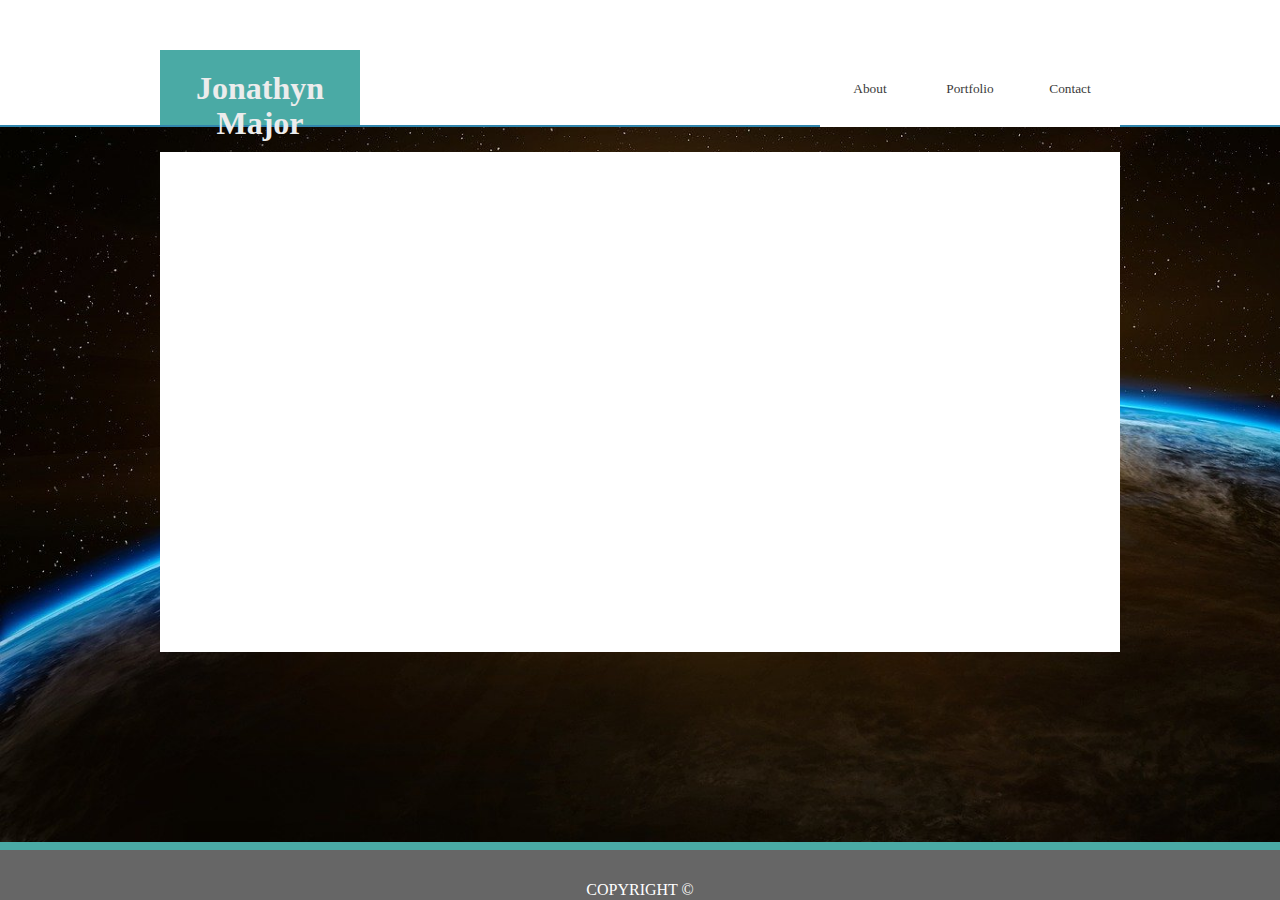
==== contact.html @ eda7edcd "base page with css complated, no specific difference between main pages" ====
<html>
<head>
<link rel="stylesheet" href="assets/css/style.css">
</head>

<body>
<script src="assets/js/javascript.js"></script>
<!-- ---------Header Section-------------
-------Navigation and Logo ----------- -->
<section class="heading-section">
    <div class = "nav-logo-container">
        <div class="logo">
            <h1>Jonathyn Major</h1>
        </div>
        <div class="navigation">
            <ul class="ulist">
                <li><button type = "button" onclick="window.open('index.html')">About</button></li>
                <li><button type = "button" onclick="window.open('portfolio.html')">Portfolio</button></li>
                <li><button type = "button" onclick="window.open('contact.html')">Contact</button></li>
            </ul>
        </div>
        
        
        
        </div>
</section>


<!-- ---------Main Section-------------
-------Primary Content Index ----------- -->
<section class="index-main-section">

</section>


<!-- ---------Footer Section-------------
------- Close Notes for Each Page ----------- -->
<section class="footing-section">
COPYRIGHT &#169
</section>





</body>




</html>
---- assets/css/style.css ----
*{
    font-family: 'Times New Roman', Times, serif;
    
}

/* Page Features */
body{
margin:0px;
background-image: url("../images/space_earth.jpg");
background-repeat: no-repeat;
background-size: cover;
}
h1{

}
button{
    text-decoration: none;
    color:rgb(58, 58, 58); 
    border:none;
    height:100%;
    width:100px;
    background-color:white;
}
button:hover{
    color:white;
    
    background-color:#4aaaa5;
    transition:.5s;
}
li{
    float:left;
    padding:0px 0px;
    
    height:100%;
    margin:0px;
    line-height: 75px;
    color:rgb(58, 58, 58);
    
}
li:hover{
    
}
ul{
    margin:0px
}

/* Classes  */
.heading-section{
position:relative;
top:0px;
height:100px;
border-bottom:2px solid rgb(49, 134, 173);
background-color: white;
padding-top:25px;

}
.nav-logo-container{
    
    
    width:100%;
    max-width:960px;
    height:75%;
    margin-top:25px;
    margin-left:auto;
    margin-right:auto;
    position:relative;
  
    
}
.logo{
background-color:#4aaaa5;
position: absolute;
left:0px;
bottom:0px;
width:200px;
height:100%;
text-align:center;
color:rgb(236, 236, 236);
line-height:35px;
}
.navigation{
position: absolute;
right:0px;
bottom:0px;
width:auto;
height:75px;
background-color: white;
display: inline;
padding:0px;

}
.ulist{
    list-style-type: none;
    
}



.index-main-section{
background-color:white;
position: relative;
margin:0px auto;
top:25px;
height:500px;
max-width:960;
max-height:960;

}
.footing-section{
position:fixed;
width:100%;
height:50px;
background-color:#666666;
bottom:0px;
border-top: 8px solid #4aaaa5;
text-align:center;
line-height:80px;
color:white;
margin-top:50px;
}


/* IDs  */
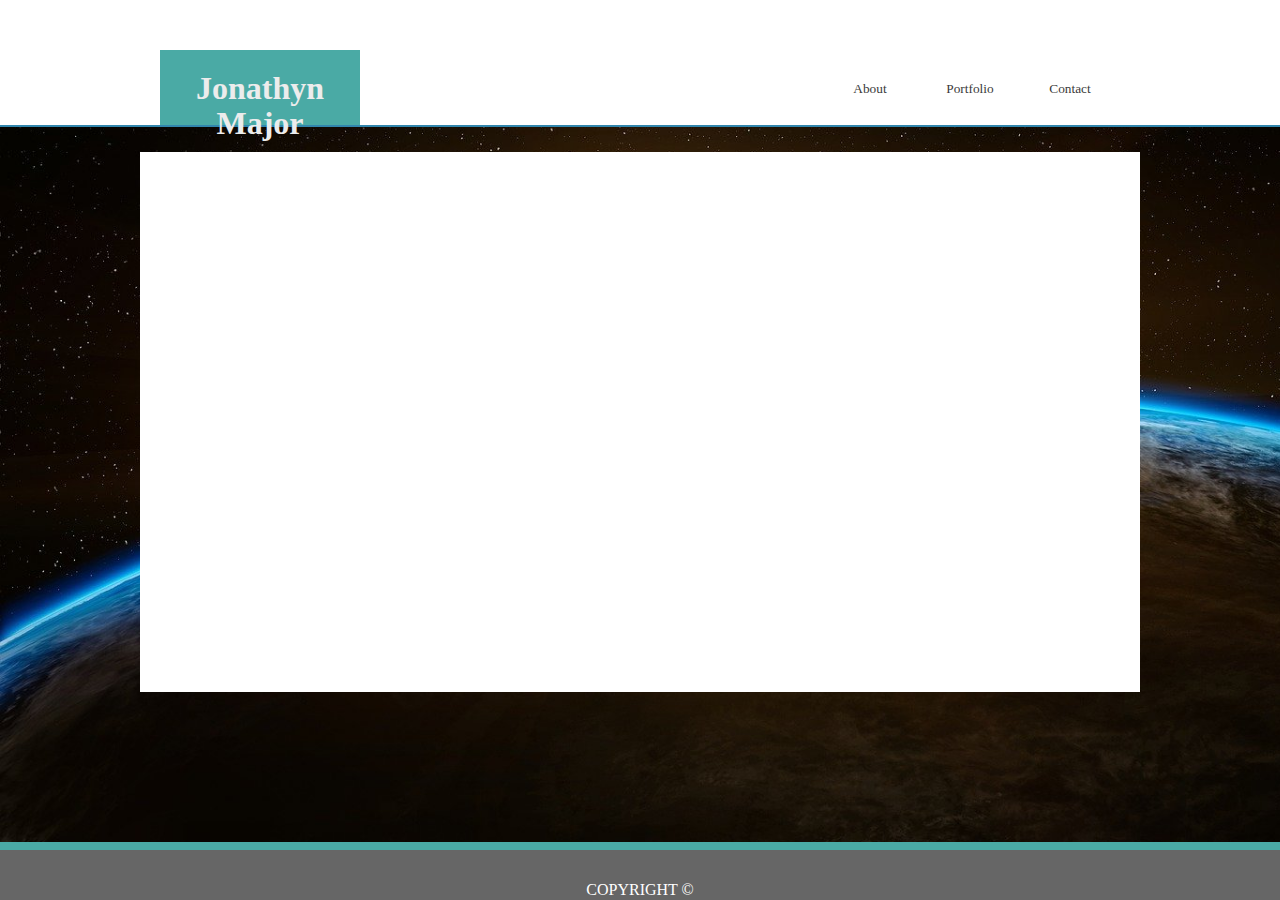
==== commit 63660a74: "Index.html completed, first round. Minimal requirement met" ====
--- a/contact.html
+++ b/contact.html
@@ -30,6 +30,7 @@
 -------Primary Content Index ----------- -->
 <section class="index-main-section">
 
+
 </section>
 
 
--- a/assets/css/style.css
+++ b/assets/css/style.css
@@ -9,17 +9,27 @@
 background-image: url("../images/space_earth.jpg");
 background-repeat: no-repeat;
 background-size: cover;
+
 }
-h1{
 
+h2{
+color:#4aaaa5;
+font-size:25px;
+margin:10px;
+}
+
+hr{
+    border-top:4px solid #cccccc;
+width:100%
 }
 button{
     text-decoration: none;
     color:rgb(58, 58, 58); 
     border:none;
-    height:100%;
+    height:95%;
     width:100px;
     background-color:white;
+    
 }
 button:hover{
     color:white;
@@ -42,6 +52,10 @@
 }
 ul{
     margin:0px
+}
+p{
+    margin-top:0;
+    
 }
 
 /* Classes  */
@@ -102,8 +116,9 @@
 margin:0px auto;
 top:25px;
 height:500px;
-max-width:960;
-max-height:960;
+max-width:960px;
+color:black;
+padding:20px;
 
 }
 .footing-section{
@@ -118,6 +133,19 @@
 color:white;
 margin-top:50px;
 }
+.main-paragraph > img{
+    height:200px;
+    width:200px;
+    margin:4px 10px 8px 0px;
+    float:left;
+}
 
+.main-paragraph{
+    margin-top:10px;
+    text-align:left;
+    float:left;
+    font-size: 20px;
+
+}
 
 /* IDs  */
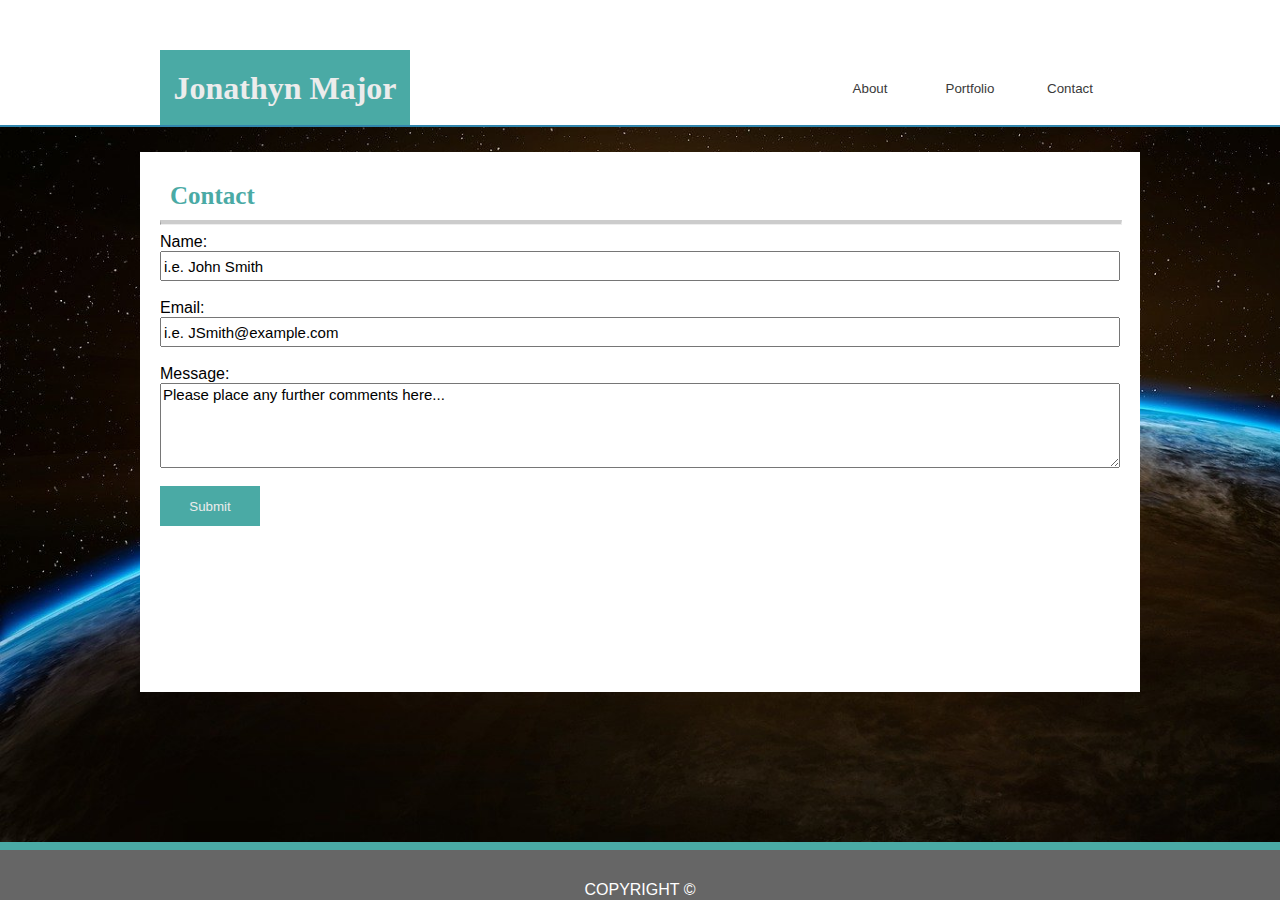
==== commit a9211eb9: "initial finish of contact page, meets minimum requirements" ====
--- a/contact.html
+++ b/contact.html
@@ -29,8 +29,24 @@
 <!-- ---------Main Section-------------
 -------Primary Content Index ----------- -->
 <section class="index-main-section">
+<h2>Contact</h2>
+<hr>
+<form class="formdata">
+    Name:<br>
+    <input type="text" name="name" value="i.e. John Smith" class="name-form">
+    <br><br>
+    Email:<br>
+    <input type="text" name="email" value="i.e. JSmith@example.com" class="email-form">
+    <br><br>
+    Message:<br>
+    <textarea type="text" name="Message" class="message-form">Please place any further comments here...
+    </textarea>
+        <br><br>
+    
 
+    <input type="submit" value="Submit" class="submit-form">
 
+</form>
 </section>
 
 
--- a/assets/css/style.css
+++ b/assets/css/style.css
@@ -1,5 +1,5 @@
 *{
-    font-family: 'Times New Roman', Times, serif;
+    font-family:Arial, Helvetica, sans-serif;
     
 }
 
@@ -11,11 +11,14 @@
 background-size: cover;
 
 }
-
+h1{
+    font-family: Georgia, 'Times New Roman', Times, serif;
+}
 h2{
 color:#4aaaa5;
 font-size:25px;
 margin:10px;
+font-family: Georgia, 'Times New Roman', Times, serif;
 }
 
 hr{
@@ -29,6 +32,8 @@
     height:95%;
     width:100px;
     background-color:white;
+    transition-property:background-color, color;
+    transition-duration: .5s;
     
 }
 button:hover{
@@ -58,6 +63,7 @@
     
 }
 
+
 /* Classes  */
 .heading-section{
 position:relative;
@@ -86,11 +92,12 @@
 position: absolute;
 left:0px;
 bottom:0px;
-width:200px;
+width:250px;
 height:100%;
 text-align:center;
 color:rgb(236, 236, 236);
 line-height:35px;
+
 }
 .navigation{
 position: absolute;
@@ -147,5 +154,32 @@
     font-size: 20px;
 
 }
-
+.name-form{
+    font-size: 15px;
+    width:100%;
+    height:30px;
+}
+.email-form{
+    font-size: 15px;
+    width:100%;
+    height:30px;
+}
+.message-form{
+    font-size: 15px;
+    width:100%;
+    height:85px;
+}
+.submit-form{
+    border:none;
+    width:100px;
+    height:40px;
+    background-color:#4aaaa5;
+    color:rgb(236, 236, 236);
+    transition-property: background-color;
+    transition-duration: .5s;
+}
+.submit-form:hover{
+    background-color:#357975;
+    transition: .5s;
+}
 /* IDs  */
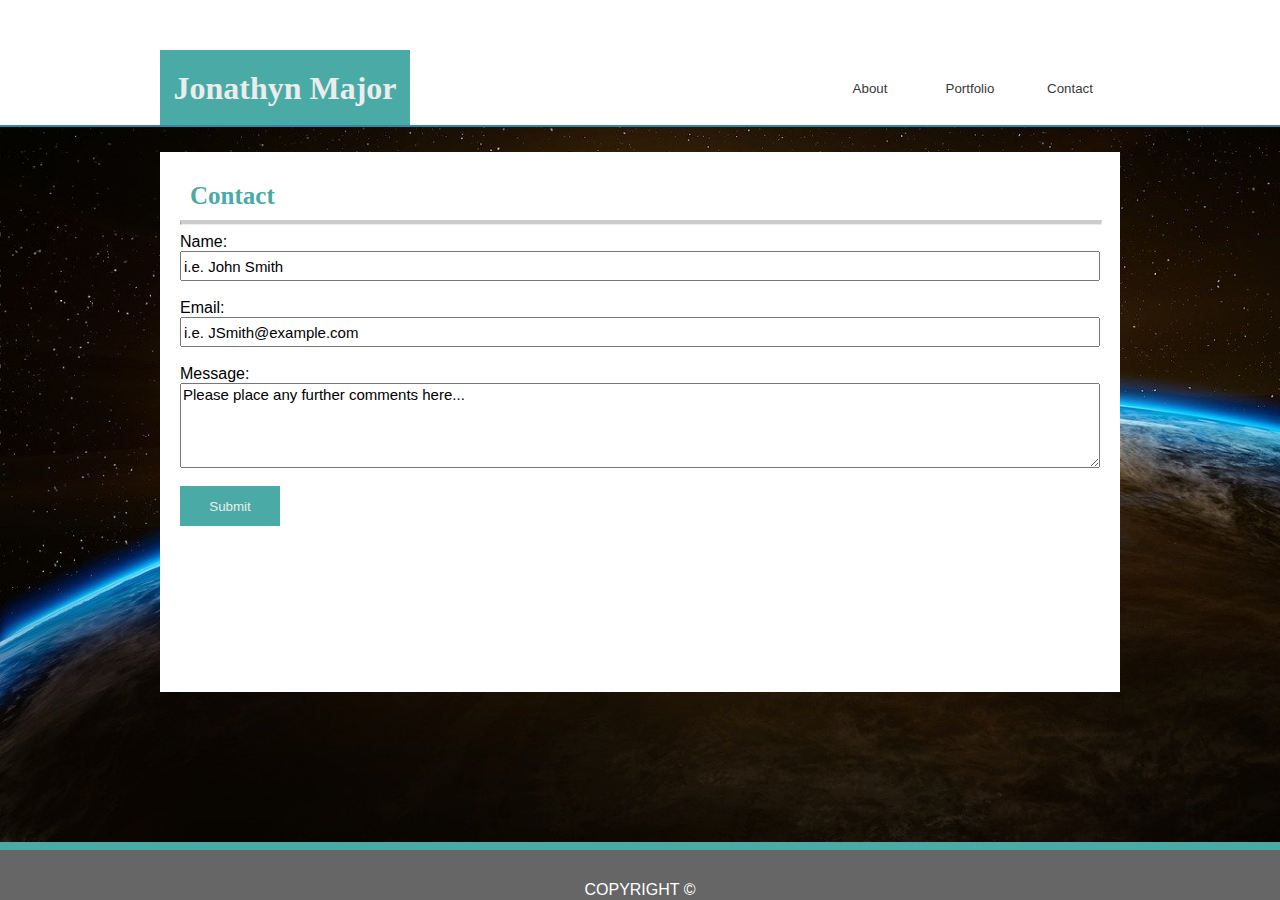
==== commit 52d4789b: "testing OneDrive Iframe" ====
--- a/contact.html
+++ b/contact.html
@@ -1,6 +1,7 @@
 <html>
 <head>
 <link rel="stylesheet" href="assets/css/style.css">
+<title>Jonathyn's Portfolio - Contact</title>
 </head>
 
 <body>
@@ -14,9 +15,9 @@
         </div>
         <div class="navigation">
             <ul class="ulist">
-                <li><button type = "button" onclick="window.open('index.html')">About</button></li>
-                <li><button type = "button" onclick="window.open('portfolio.html')">Portfolio</button></li>
-                <li><button type = "button" onclick="window.open('contact.html')">Contact</button></li>
+                <li><button type = "button" onclick="window.open('index.html','_self')">About</button></li>
+                <li><button type = "button" onclick="window.open('portfolio.html','_self')">Portfolio</button></li>
+                <li><button type = "button" onclick="window.open('contact.html','_self')">Contact</button></li>
             </ul>
         </div>
         
--- a/assets/css/style.css
+++ b/assets/css/style.css
@@ -123,7 +123,7 @@
 margin:0px auto;
 top:25px;
 height:500px;
-max-width:960px;
+max-width:920px;
 color:black;
 padding:20px;
 
@@ -182,4 +182,118 @@
     background-color:#357975;
     transition: .5s;
 }
+.project{
+    position:absolute;
+    width:250px;
+    height:200px;
+    border:2px solid black;
+    float:left
+}
+.overlay{
+    width:100%;
+    height:100%;
+    position:absolute;
+    top:0;
+    left:0;
+    transition:.5s;
+
+}
+.project.one{
+    left:52.5px;
+    top:26.25px;
+}
+.project.two{
+    left:355px;
+    top:26.25px;
+}
+.project.three{
+    left:657.5px;
+    top:26.25px;
+}
+.project.four{
+    left:52.5px;
+    top:252.5px;
+}
+.project.five{
+    left:355px;
+    top:252.5px;
+}
+
+
+.project.one > .p-image{
+    background-image: url("../images/space_earth.jpg");
+    width:100%;
+    height:100%;
+    background-repeat: no-repeat;
+    background-size: cover;
+
+}
+.project.two > .p-image{
+    background-image: url("../images/follow_dolly.jpg");
+    width:100%;
+    height:100%;
+    background-repeat: no-repeat;
+    background-size: cover;
+
+}
+.project.three > .p-image{
+    background-image: url("../images/kuiper.jpg");
+    width:100%;
+    height:100%;
+    background-repeat: no-repeat;
+    background-size: cover;
+
+}
+.project.one > .p-image{
+    background-image: url("../images/space_earth.jpg");
+    width:100%;
+    height:100%;
+    background-repeat: no-repeat;
+    background-size: cover;
+
+}
+.project.one > .p-image{
+    background-image: url("../images/space_earth.jpg");
+    width:100%;
+    height:100%;
+    background-repeat: no-repeat;
+    background-size: cover;
+
+}
+
+.over-text{
+    position:absolute;
+    left:0;
+    bottom:20%;
+    width:100%;
+    height:25%;
+    background-color:rgba(50, 140, 175, 0.8);
+    color:white;
+    border-top:2px solid white;
+    border-bottom:2px solid white;
+    text-align:center;
+    font-size:20px;
+    line-height:40px;
+    transition-property: bottom, height;
+    transition-duration: .5s;
+}
+.hover-box{
+    width:100%;
+    height:100%;
+    position:absolute;
+    top:0px;
+    left:0px;
+    z-index: 5;
+}
+.hover-box:hover ~ .overlay{
+    background-color:rgba(0,0,0,.5);
+ 
+    transition:.5s;
+}
+.hover-box:hover ~ .over-text{
+    height:98%;
+    transition:.5s;
+    bottom:0px;
+}
+
 /* IDs  */
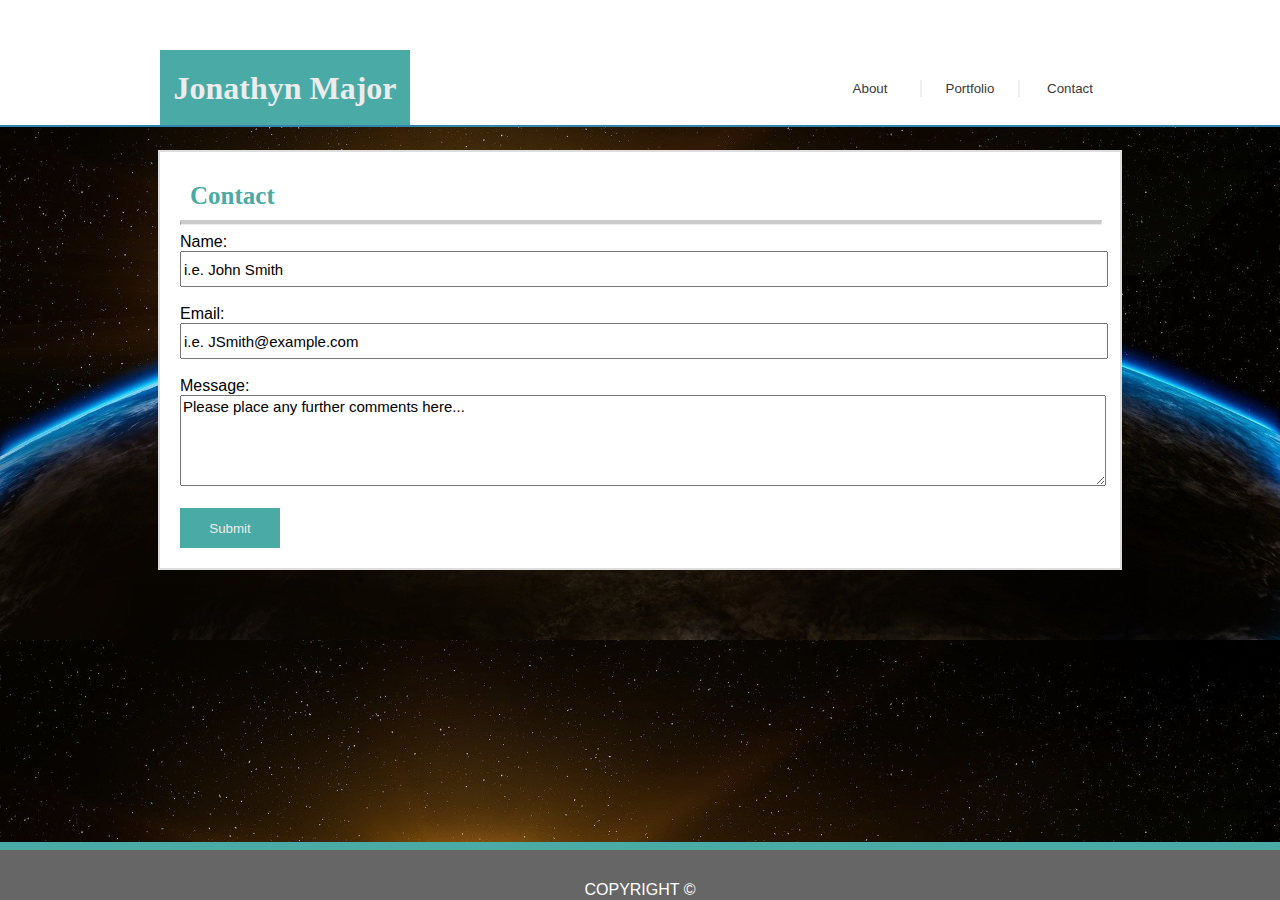
==== commit db577061: "Final Updates for Homework" ====
--- a/contact.html
+++ b/contact.html
@@ -1,5 +1,10 @@
-<html>
+<!DOCTYPE html>
+<html lang="en">
 <head>
+    <meta charset="UTF-8">
+    <meta name="viewport" content="width=device-width, initial-scale=1.0">
+    <meta http-equiv="X-UA-Compatible" content="ie=edge">
+    
 <link rel="stylesheet" href="assets/css/style.css">
 <title>Jonathyn's Portfolio - Contact</title>
 </head>
@@ -16,7 +21,7 @@
         <div class="navigation">
             <ul class="ulist">
                 <li><button type = "button" onclick="window.open('index.html','_self')">About</button></li>
-                <li><button type = "button" onclick="window.open('portfolio.html','_self')">Portfolio</button></li>
+                <li><button class = "line-button" type = "button" onclick="window.open('portfolio.html','_self')">Portfolio</button></li>
                 <li><button type = "button" onclick="window.open('contact.html','_self')">Contact</button></li>
             </ul>
         </div>
@@ -29,7 +34,7 @@
 
 <!-- ---------Main Section-------------
 -------Primary Content Index ----------- -->
-<section class="index-main-section">
+<section class="index-main-section_c">
 <h2>Contact</h2>
 <hr>
 <form class="formdata">
@@ -40,7 +45,7 @@
     <input type="text" name="email" value="i.e. JSmith@example.com" class="email-form">
     <br><br>
     Message:<br>
-    <textarea type="text" name="Message" class="message-form">Please place any further comments here...
+    <textarea name="Message" class="message-form">Please place any further comments here...
     </textarea>
         <br><br>
     
@@ -54,7 +59,7 @@
 <!-- ---------Footer Section-------------
 ------- Close Notes for Each Page ----------- -->
 <section class="footing-section">
-COPYRIGHT &#169
+COPYRIGHT &#169;
 </section>
 
 
--- a/assets/css/style.css
+++ b/assets/css/style.css
@@ -7,8 +7,8 @@
 body{
 margin:0px;
 background-image: url("../images/space_earth.jpg");
-background-repeat: no-repeat;
-background-size: cover;
+
+background-size:cover;
 
 }
 h1{
@@ -29,7 +29,7 @@
     text-decoration: none;
     color:rgb(58, 58, 58); 
     border:none;
-    height:95%;
+    height:30%;
     width:100px;
     background-color:white;
     transition-property:background-color, color;
@@ -66,13 +66,14 @@
 
 /* Classes  */
 .heading-section{
-position:relative;
+position:fixed;
 top:0px;
 height:100px;
+width:100%;
 border-bottom:2px solid rgb(49, 134, 173);
 background-color: white;
 padding-top:25px;
-
+z-index: 8;;
 }
 .nav-logo-container{
     
@@ -114,20 +115,50 @@
     list-style-type: none;
     
 }
-
-
-
-.index-main-section{
-background-color:white;
+.line-button{
+    border-left:2px solid rgb(240, 240, 240);
+    border-right:2px solid rgb(240, 240, 240);;
+    
+}
+
+
+.index-main-section_i{
+background-color:#ffffff;
 position: relative;
 margin:0px auto;
-top:25px;
+top:150px;
+width:auto;
 height:500px;
 max-width:920px;
 color:black;
 padding:20px;
-
-}
+border:2px solid #dddddd;
+}
+.index-main-section_p{
+    background-color:#ffffff;
+    position: relative;
+    margin:0px auto;
+    top:150px;
+    width:auto;
+    height:700px;
+    max-width:920px;
+    color:black;
+    padding:20px;
+    border:2px solid #dddddd;
+    }
+    .index-main-section_c{
+        background-color:#ffffff;
+        position: relative;
+        margin:0px auto;
+        top:150px;
+        width:auto;
+        height:auto;
+        max-width:920px;
+        color:black;
+        padding:20px;
+        border:2px solid #dddddd;
+        }
+
 .footing-section{
 position:fixed;
 width:100%;
@@ -138,7 +169,7 @@
 text-align:center;
 line-height:80px;
 color:white;
-margin-top:50px;
+
 }
 .main-paragraph > img{
     height:200px;
@@ -183,11 +214,13 @@
     transition: .5s;
 }
 .project{
-    position:absolute;
+    float:left;
+    position: relative;
     width:250px;
     height:200px;
     border:2px solid black;
-    float:left
+    margin:10px;
+    
 }
 .overlay{
     width:100%;
@@ -198,27 +231,28 @@
     transition:.5s;
 
 }
+/*
 .project.one{
     left:52.5px;
-    top:26.25px;
+    top:126.25px;
 }
 .project.two{
     left:355px;
-    top:26.25px;
+    top:126.25px;
 }
 .project.three{
     left:657.5px;
-    top:26.25px;
+    top:126.25px;
 }
 .project.four{
     left:52.5px;
-    top:252.5px;
+    top:352.5px;
 }
 .project.five{
     left:355px;
-    top:252.5px;
-}
-
+    top:352.5px;
+}
+*/
 
 .project.one > .p-image{
     background-image: url("../images/space_earth.jpg");
@@ -244,16 +278,16 @@
     background-size: cover;
 
 }
-.project.one > .p-image{
-    background-image: url("../images/space_earth.jpg");
-    width:100%;
-    height:100%;
-    background-repeat: no-repeat;
-    background-size: cover;
-
-}
-.project.one > .p-image{
-    background-image: url("../images/space_earth.jpg");
+.project.four > .p-image{
+    background-image: url("../images/download.png");
+    width:100%;
+    height:100%;
+    background-repeat: no-repeat;
+    background-size: cover;
+
+}
+.project.five > .p-image{
+    background-image: url("../images/space_sat.jpg");
     width:100%;
     height:100%;
     background-repeat: no-repeat;
@@ -295,5 +329,33 @@
     transition:.5s;
     bottom:0px;
 }
-
+#portfolio_file{
+    position:fixed;
+    margin:0 auto;
+    top:25%;
+    left:25%;
+    height:50%;
+    width:50%;
+    display:none;
+    z-index:10;
+}
+iframe{
+    width:100%;
+    height:100%
+}
+.exit-button{
+    height:30px;
+    width:30px;
+    position:absolute;
+    top:-30px;
+    right:0px;
+    background-image: url("../images/exit-button-png-button-cancel-close-delete-exit-remove-stop-x-icon-512.png");
+  
+    background-repeat: no-repeat;
+    background-size: cover;
+}
+
+.filler{
+
+}
 /* IDs  */
